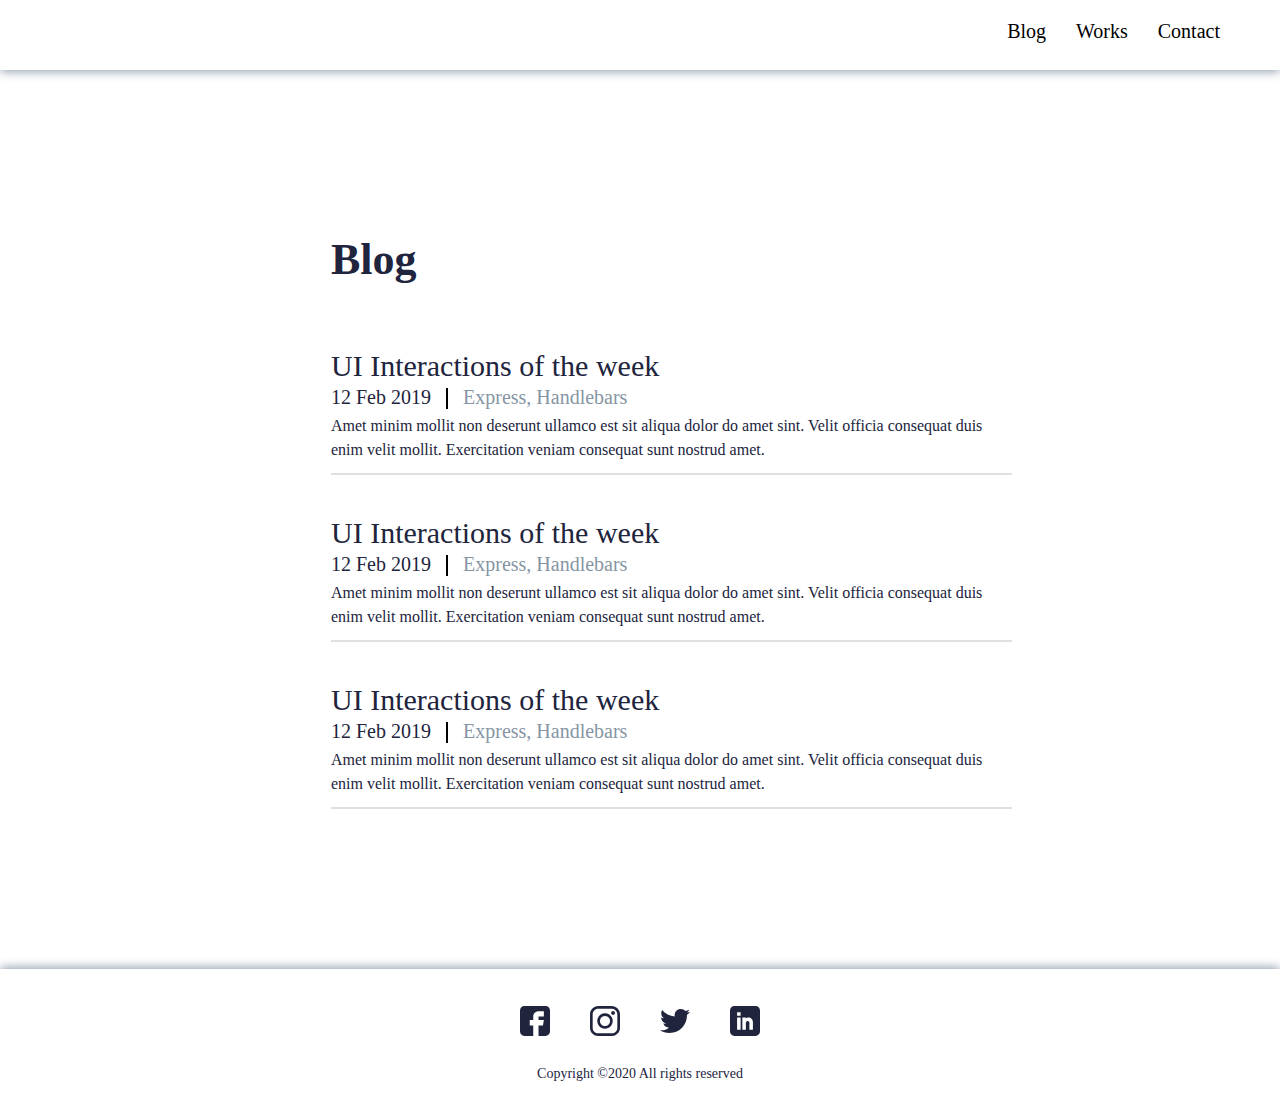
==== pages/blog.html @ cd60d569 "blog" ====
<!DOCTYPE html>
<html lang="en">
<head>
    <meta charset="UTF-8">
    <meta name="viewport" content="width=device-width, initial-scale=1.0">
    <link rel="stylesheet" href="../css/blog.css">
    <title>Blog</title>
</head>
<body>
    <main >
        <section class="blog ">
            <nav>
                <ul>
                    <li class="nav__li"><a href="#">Blog</a></li>
                    <li class="nav__li"><a href="#">Works</a></li>
                    <li class="nav__li"><a href="#">Contact</a></li>
                </ul>
            </nav>
    
            <div class="wrapper__blog container">
                <h1 class="wrapper__title">Blog</h1>
    
                <div class="info__blog">
                    <h3 class="info__heading">UI Interactions of the week</h3>
                    <div class="info__inner__blog">
                        <p class="inner__blog__p">12 Feb 2019</p>
                        <div class="inner__line"></div>
                        <p class="inner__blog__p__second">Express, Handlebars</p>
                    </div>
                    <p class="info__text">Amet minim mollit non deserunt ullamco est sit aliqua dolor do amet sint. Velit officia consequat duis enim velit mollit. Exercitation veniam consequat sunt nostrud amet.</p>
                    <div class="info__bottom__line"></div>

                    <h3 class="info__heading">UI Interactions of the week</h3>
                    <div class="info__inner__blog">
                        <p class="inner__blog__p">12 Feb 2019</p>
                        <div class="inner__line"></div>
                        <p class="inner__blog__p__second">Express, Handlebars</p>
                    </div>
                    <p class="info__text">Amet minim mollit non deserunt ullamco est sit aliqua dolor do amet sint. Velit officia consequat duis enim velit mollit. Exercitation veniam consequat sunt nostrud amet.</p>
                    <div class="info__bottom__line"></div>

                    <h3 class="info__heading">UI Interactions of the week</h3>
                    <div class="info__inner__blog">
                        <p class="inner__blog__p">12 Feb 2019</p>
                        <div class="inner__line"></div>
                        <p class="inner__blog__p__second">Express, Handlebars</p>
                    </div>
                    <p class="info__text">Amet minim mollit non deserunt ullamco est sit aliqua dolor do amet sint. Velit officia consequat duis enim velit mollit. Exercitation veniam consequat sunt nostrud amet.</p>
                    <div class="info__bottom__line"></div>
                </div>
            </div>
    
        </section>
        
        <footer class="footer ">
            <div class="box__icon">
                <div class="footer__icons">
                    <img src="../imgs/fb.svg" alt="fb">
                    <img src="../imgs/insta.svg" alt="insta">
                    <img src="../imgs/group bgfree.svg" alt="Linkedin">
                    <img src="../imgs/Linkedin.svg" alt="twitter">
                </div>
                <div class="footer__p">
                    <p>Copyright ©2020 All rights reserved </p>
                </div>
            </div>

        </footer>
    </main>
</body>
</html>
---- css/blog.css ----
* {
  margin: 0;
  padding: 0;
  box-sizing: border-box;
  text-decoration: none;
  list-style: none;
}
.container {
  width: 85%;
  margin: 0 auto;
  padding: 160px 235px;
  /* background-color: red; */
}

@font-face {
  font-family: Heebo;
  src: url(../Heebo/static/Heebo-Medium.ttf);
}

.main {
  width: 1152px;
  height: 1261px;
}

nav {
  height: 70px;
  display: flex;
  justify-content: end;
  padding: 20px;
  padding-right: 60px;
  box-shadow: 0px 1px 10px #8695a4;
  
}

ul {
  display: flex;
  gap: 30px;
}

.nav__li a {
  font-family: Heebo;
  font-size: 20px;
  font-weight: 500;
  color: #000000;
}

a:hover {
    color: #FF6464;
    font-size: 21px;
    transition: all 0.2s ease;
}

.wrapper__title {
  width: 156px;
  height: 54px;
  color: #21243d;
  font-family: Heebo;
  font-size: 44px;
  font-weight: 700;
  line-height: 60px;
}

.info__blog {
  padding-top: 40px;
  display: flex;
  flex-direction: column;
  gap: 16px;
  /* padding-bottom: 33px; */
}

.info__heading {
  width: 682px;
  height: 33px;
  font-family: Heebo;
  font-weight: 500;
  color: #21243d;
  font-size: 30px;
  line-height: 44.06px;
  padding-top: 20px;
}

.info__inner__blog {
  width: 347px;
  height: 25px;
  display: flex;
  align-items: center;
  gap: 15px;
  padding-top: 25px;
}

.inner__blog__p {
  font-family: Heebo;
  font-size: 20px;
  font-weight: 400;
  line-height: 29.38px;
  color: #21243d;
}

.inner__line {
  border: 1px solid #000000;
  height: 21px;
}

.inner__blog__p__second {
  font-family: Heebo;
  font-weight: 400;
  font-size: 20px;
  line-height: 29.38px;
  color: #8695a4;
}

.info__text {
  width: 682px;
  height: 43px;
  font-family: Heebo;
  font-weight: 400;
  font-size: 16px;
  line-height: 23.5px;
  color: #21243d;
}

.info__bottom__line {
  width: 681px;
  border: 1px solid #e0e0e0;
  /* padding-bottom: 33px; */
}

/* footer */

.box__icon {
   height: 150px;
  display: flex;
  flex-direction: column;
  justify-content: center;
  align-items: center;
  gap: 30px;
  padding: 30px;
  box-shadow: 0px -1px 10px #8695A4;
}

.footer__icons {
  width: 30px;
  height: 30px;
  display: flex;
  gap: 40px;
  justify-content: center;
  align-items: center;
}

img:hover {
  width: 40px;
  height: 40px;
  box-shadow: 0px 0px 10px 5px #353a67;
  transition: all 0.6s ease;
}

.footer__p {
  font-size: 14px;
  font-family: Heebo;
  color: #21243d;
}
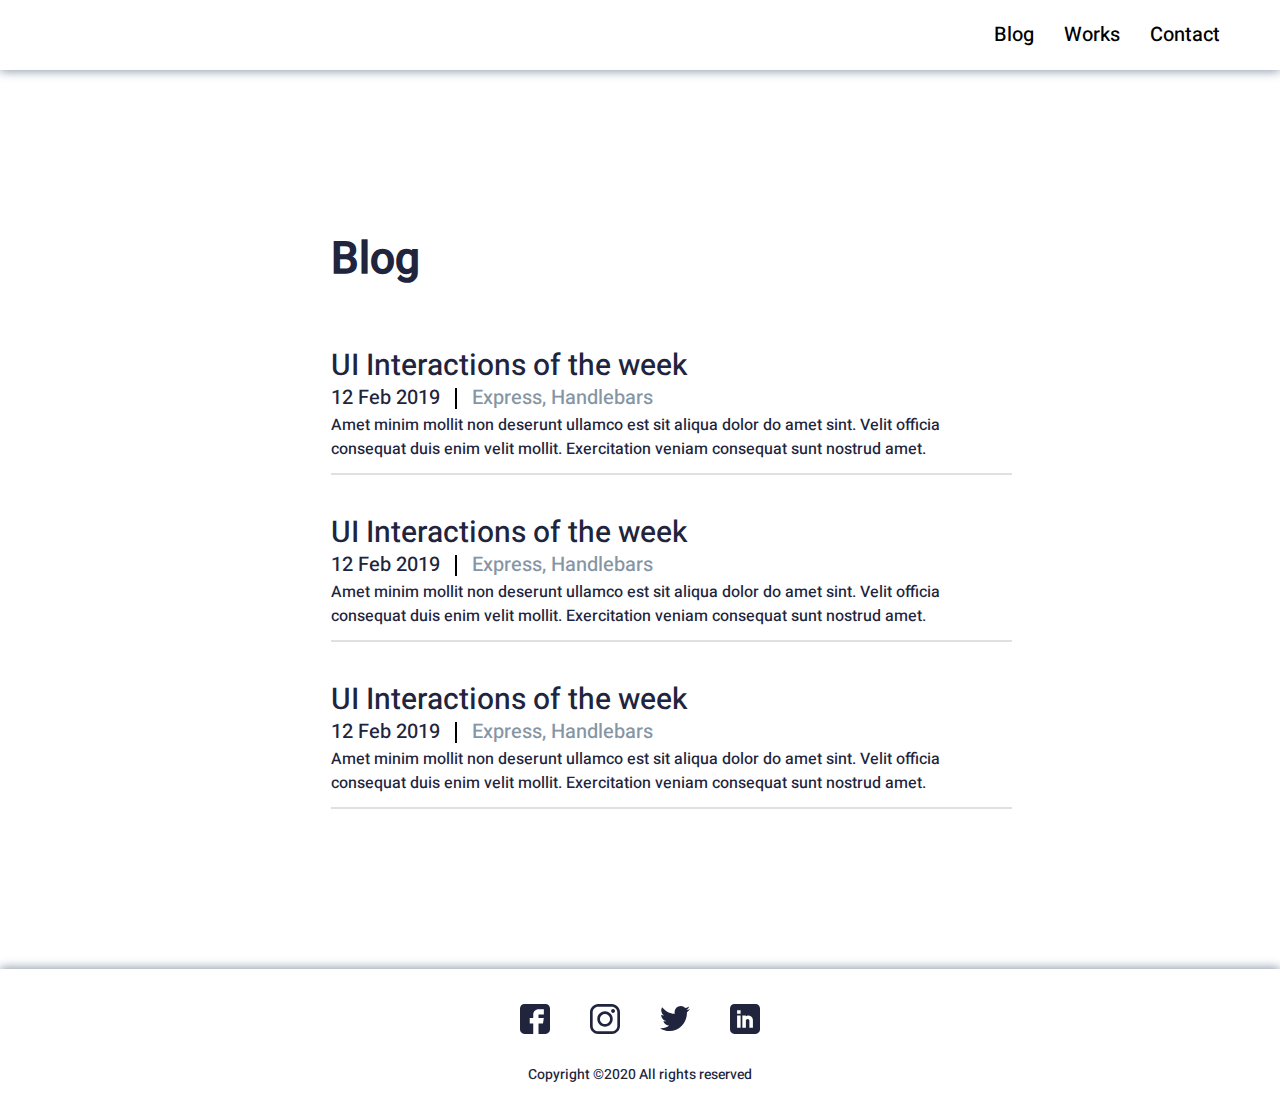
==== commit f09c8650: "formatted" ====
--- a/pages/blog.html
+++ b/pages/blog.html
@@ -1,71 +1,81 @@
 <!DOCTYPE html>
 <html lang="en">
-<head>
-    <meta charset="UTF-8">
-    <meta name="viewport" content="width=device-width, initial-scale=1.0">
-    <link rel="stylesheet" href="../css/blog.css">
+  <head>
+    <meta charset="UTF-8" />
+    <meta name="viewport" content="width=device-width, initial-scale=1.0" />
+    <link rel="stylesheet" href="../css/blog.css" />
     <title>Blog</title>
-</head>
-<body>
-    <main >
-        <section class="blog ">
-            <nav>
-                <ul>
-                    <li class="nav__li"><a href="#">Blog</a></li>
-                    <li class="nav__li"><a href="#">Works</a></li>
-                    <li class="nav__li"><a href="#">Contact</a></li>
-                </ul>
-            </nav>
-    
-            <div class="wrapper__blog container">
-                <h1 class="wrapper__title">Blog</h1>
-    
-                <div class="info__blog">
-                    <h3 class="info__heading">UI Interactions of the week</h3>
-                    <div class="info__inner__blog">
-                        <p class="inner__blog__p">12 Feb 2019</p>
-                        <div class="inner__line"></div>
-                        <p class="inner__blog__p__second">Express, Handlebars</p>
-                    </div>
-                    <p class="info__text">Amet minim mollit non deserunt ullamco est sit aliqua dolor do amet sint. Velit officia consequat duis enim velit mollit. Exercitation veniam consequat sunt nostrud amet.</p>
-                    <div class="info__bottom__line"></div>
+  </head>
+  <body>
+    <main>
+      <section class="blog">
+        <nav>
+          <ul>
+            <li class="nav__li"><a href="#">Blog</a></li>
+            <li class="nav__li"><a href="#">Works</a></li>
+            <li class="nav__li"><a href="#">Contact</a></li>
+          </ul>
+        </nav>
 
-                    <h3 class="info__heading">UI Interactions of the week</h3>
-                    <div class="info__inner__blog">
-                        <p class="inner__blog__p">12 Feb 2019</p>
-                        <div class="inner__line"></div>
-                        <p class="inner__blog__p__second">Express, Handlebars</p>
-                    </div>
-                    <p class="info__text">Amet minim mollit non deserunt ullamco est sit aliqua dolor do amet sint. Velit officia consequat duis enim velit mollit. Exercitation veniam consequat sunt nostrud amet.</p>
-                    <div class="info__bottom__line"></div>
+        <div class="wrapper__blog container">
+          <h1 class="wrapper__title">Blog</h1>
 
-                    <h3 class="info__heading">UI Interactions of the week</h3>
-                    <div class="info__inner__blog">
-                        <p class="inner__blog__p">12 Feb 2019</p>
-                        <div class="inner__line"></div>
-                        <p class="inner__blog__p__second">Express, Handlebars</p>
-                    </div>
-                    <p class="info__text">Amet minim mollit non deserunt ullamco est sit aliqua dolor do amet sint. Velit officia consequat duis enim velit mollit. Exercitation veniam consequat sunt nostrud amet.</p>
-                    <div class="info__bottom__line"></div>
-                </div>
+          <div class="info__blog">
+            <h3 class="info__heading">UI Interactions of the week</h3>
+            <div class="info__inner__blog">
+              <p class="inner__blog__p">12 Feb 2019</p>
+              <div class="inner__line"></div>
+              <p class="inner__blog__p__second">Express, Handlebars</p>
             </div>
-    
-        </section>
-        
-        <footer class="footer ">
-            <div class="box__icon">
-                <div class="footer__icons">
-                    <img src="../imgs/fb.svg" alt="fb">
-                    <img src="../imgs/insta.svg" alt="insta">
-                    <img src="../imgs/group bgfree.svg" alt="Linkedin">
-                    <img src="../imgs/Linkedin.svg" alt="twitter">
-                </div>
-                <div class="footer__p">
-                    <p>Copyright ©2020 All rights reserved </p>
-                </div>
+            <p class="info__text">
+              Amet minim mollit non deserunt ullamco est sit aliqua dolor do
+              amet sint. Velit officia consequat duis enim velit mollit.
+              Exercitation veniam consequat sunt nostrud amet.
+            </p>
+            <div class="info__bottom__line"></div>
+
+            <h3 class="info__heading">UI Interactions of the week</h3>
+            <div class="info__inner__blog">
+              <p class="inner__blog__p">12 Feb 2019</p>
+              <div class="inner__line"></div>
+              <p class="inner__blog__p__second">Express, Handlebars</p>
             </div>
+            <p class="info__text">
+              Amet minim mollit non deserunt ullamco est sit aliqua dolor do
+              amet sint. Velit officia consequat duis enim velit mollit.
+              Exercitation veniam consequat sunt nostrud amet.
+            </p>
+            <div class="info__bottom__line"></div>
 
-        </footer>
+            <h3 class="info__heading">UI Interactions of the week</h3>
+            <div class="info__inner__blog">
+              <p class="inner__blog__p">12 Feb 2019</p>
+              <div class="inner__line"></div>
+              <p class="inner__blog__p__second">Express, Handlebars</p>
+            </div>
+            <p class="info__text">
+              Amet minim mollit non deserunt ullamco est sit aliqua dolor do
+              amet sint. Velit officia consequat duis enim velit mollit.
+              Exercitation veniam consequat sunt nostrud amet.
+            </p>
+            <div class="info__bottom__line"></div>
+          </div>
+        </div>
+      </section>
+
+      <footer class="footer">
+        <div class="box__icon">
+          <div class="footer__icons">
+            <img src="../imgs/fb.svg" alt="fb" />
+            <img src="../imgs/insta.svg" alt="insta" />
+            <img src="../imgs/group bgfree.svg" alt="Linkedin" />
+            <img src="../imgs/Linkedin.svg" alt="twitter" />
+          </div>
+          <div class="footer__p">
+            <p>Copyright ©2020 All rights reserved</p>
+          </div>
+        </div>
+      </footer>
     </main>
-</body>
-</html>+  </body>
+</html>
--- a/css/blog.css
+++ b/css/blog.css
@@ -9,12 +9,11 @@
   width: 85%;
   margin: 0 auto;
   padding: 160px 235px;
-  /* background-color: red; */
 }
 
 @font-face {
   font-family: Heebo;
-  src: url(../Heebo/static/Heebo-Medium.ttf);
+  src: url(../newfonts/heebo/Heebo/static/Heebo-Medium.ttf);
 }
 
 .main {
@@ -29,7 +28,6 @@
   padding: 20px;
   padding-right: 60px;
   box-shadow: 0px 1px 10px #8695a4;
-  
 }
 
 ul {
@@ -45,9 +43,9 @@
 }
 
 a:hover {
-    color: #FF6464;
-    font-size: 21px;
-    transition: all 0.2s ease;
+  color: #ff6464;
+  font-size: 21px;
+  transition: all 0.2s ease;
 }
 
 .wrapper__title {
@@ -128,14 +126,14 @@
 /* footer */
 
 .box__icon {
-   height: 150px;
+  height: 150px;
   display: flex;
   flex-direction: column;
   justify-content: center;
   align-items: center;
   gap: 30px;
   padding: 30px;
-  box-shadow: 0px -1px 10px #8695A4;
+  box-shadow: 0px -1px 10px #8695a4;
 }
 
 .footer__icons {
@@ -159,5 +157,3 @@
   font-family: Heebo;
   color: #21243d;
 }
-
-
